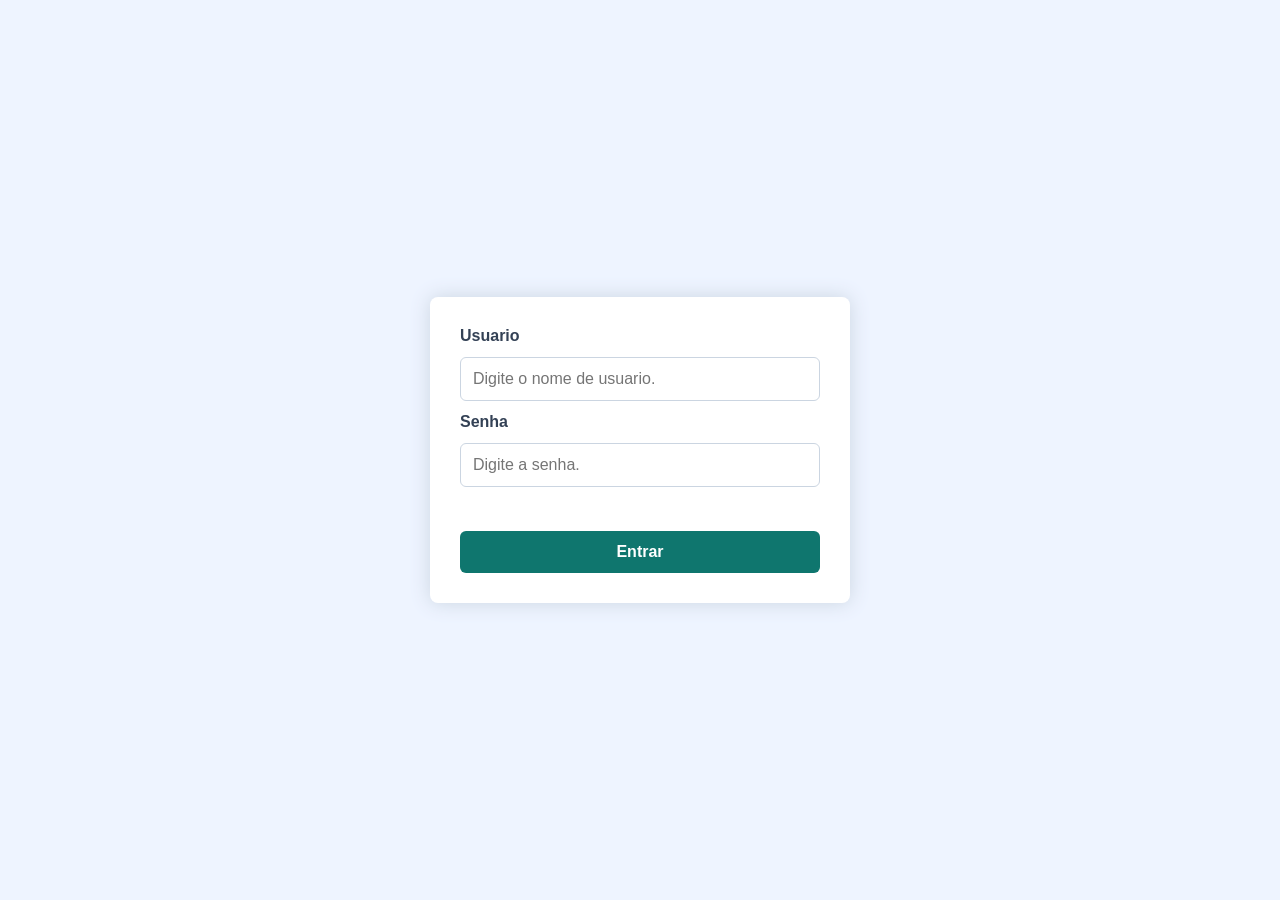
==== SCP/login/index.html @ 4452f68e "organização e atualização de categoria, produto e orçamento" ====
<!DOCTYPE html>
<html lang="pt_BR">
<head>
    <meta charset="UTF-8">
    <meta name="viewport" content="width=device-width, initial-scale=1.0">
    <link rel="stylesheet" href="../style/style.css">

    <title>Login</title>
</head>
<body>
    <div>
        <label for="user">Usuario</label>
        <input type="text" id="user" placeholder="Digite o nome de usuario.">
        <label for="senha">Senha</label>
        <input type="password" id="senha" placeholder="Digite a senha.">
        <p id="mensagem-login"></p>
        <a href="../menu/home.html">
            <button id="btn-entrar" type="button">Entrar</button>
        </a>
    </div>

    <script src="login.js"></script>
</body>
</html>
---- SCP/style/style.css ----
* {
    box-sizing: border-box;
    margin: 0;
    padding: 0;
}

body {
    min-height: 100vh;
    display: flex;
    justify-content: center;
    align-items: center;
    padding: 20px;
    font-family: Arial, Helvetica, sans-serif;
    background-color: #eef4ff;
}

body > div {
    width: 100%;
    max-width: 420px;
    padding: 30px;
    display: flex;
    flex-direction: column;
    gap: 12px;
    background-color: white;
    border-radius: 8px;
    box-shadow: 0 0 20px #cbd5e1;
}

label {
    font-weight: bold;
    color: #334155;
}

input {
    width: 100%;
    padding: 12px;
    border: 1px solid #cbd5e1;
    border-radius: 6px;
    font-size: 16px;
}

select {
    width: 100%;
    padding: 12px;
    border: 1px solid #cbd5e1;
    border-radius: 6px;
    font-size: 16px;
}

button {
    width: 100%;
    padding: 12px;
    border: none;
    border-radius: 6px;
    color: white;
    background-color: #0f766e;
    font-size: 16px;
    font-weight: bold;
    cursor: pointer;
}

button:hover {
    background-color: #115e59;
}

a {
    text-decoration: none;
}

.botao-cinza {
    background-color: #475569;
}

#mensagem-login {
    min-height: 20px;
    color: red;
    text-align: center;
    font-weight: bold;
}

h1,
h2 {
    color: #153b72;
    text-align: center;
}

.pagina-clientes {
    align-items: flex-start;
}

.pagina-clientes > div {
    max-width: 900px;
}

.pagina-clientes > div > div {
    overflow-x: auto;
}

.pagina-produtos {
    align-items: flex-start;
}

.pagina-produtos > div {
    max-width: 1200px;
}

.pagina-produtos > div > div {
    overflow-x: auto;
}

.pagina-orcamentos {
    align-items: flex-start;
}

.pagina-orcamentos > div {
    max-width: 1200px;
}

.pagina-orcamentos > div > div {
    overflow-x: auto;
}

table {
    width: 100%;
    margin-top: 10px;
    border-collapse: collapse;
}

th,
td {
    padding: 10px;
    border: 1px solid #cbd5e1;
    text-align: left;
}

th {
    color: white;
    background-color: #153b72;
}

tr:nth-child(even) {
    background-color: #f1f5f9;
}
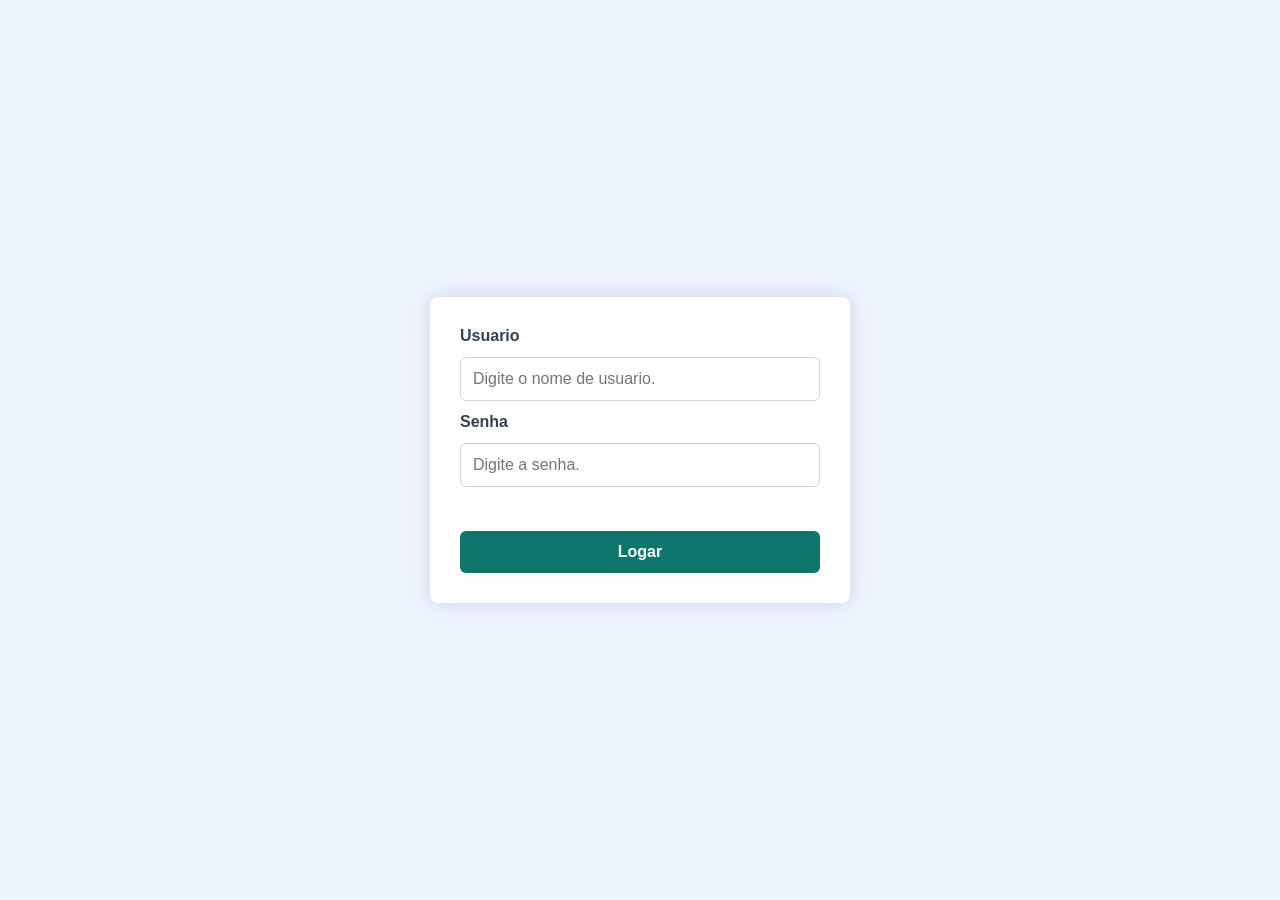
==== commit 252d81e5: "começando a colocar comentarios" ====
--- a/SCP/login/index.html
+++ b/SCP/login/index.html
@@ -14,9 +14,7 @@
         <label for="senha">Senha</label>
         <input type="password" id="senha" placeholder="Digite a senha.">
         <p id="mensagem-login"></p>
-        <a href="../menu/home.html">
-            <button id="btn-entrar" type="button">Entrar</button>
-        </a>
+            <button id="btn-entrar" type="button">Logar</button>
     </div>
 
     <script src="login.js"></script>
--- a/SCP/style/style.css
+++ b/SCP/style/style.css
@@ -141,3 +141,42 @@
 tr:nth-child(even) {
     background-color: #f1f5f9;
 }
+
+form{
+    display: flex;
+    flex-direction: column;
+    gap: 8px;
+}
+
+.coluna-acoes{
+    display: flex;
+    gap: 8px;
+}
+
+.btn-editar {
+    background-color: #2563eb;
+}
+
+.btn-editar:hover {
+    background-color: #1d4ed8;
+}
+
+.btn-excluir {
+    background-color: #dc2626;
+}
+
+.btn-excluir:hover {
+    background-color: #b91c1c;
+}
+
+.btn-cancelar {
+    background-color: #475569;
+}
+
+.btn-cancelar:hover {
+    background-color: #334155;
+}
+
+#painelFormulario{
+    display: none;
+}
